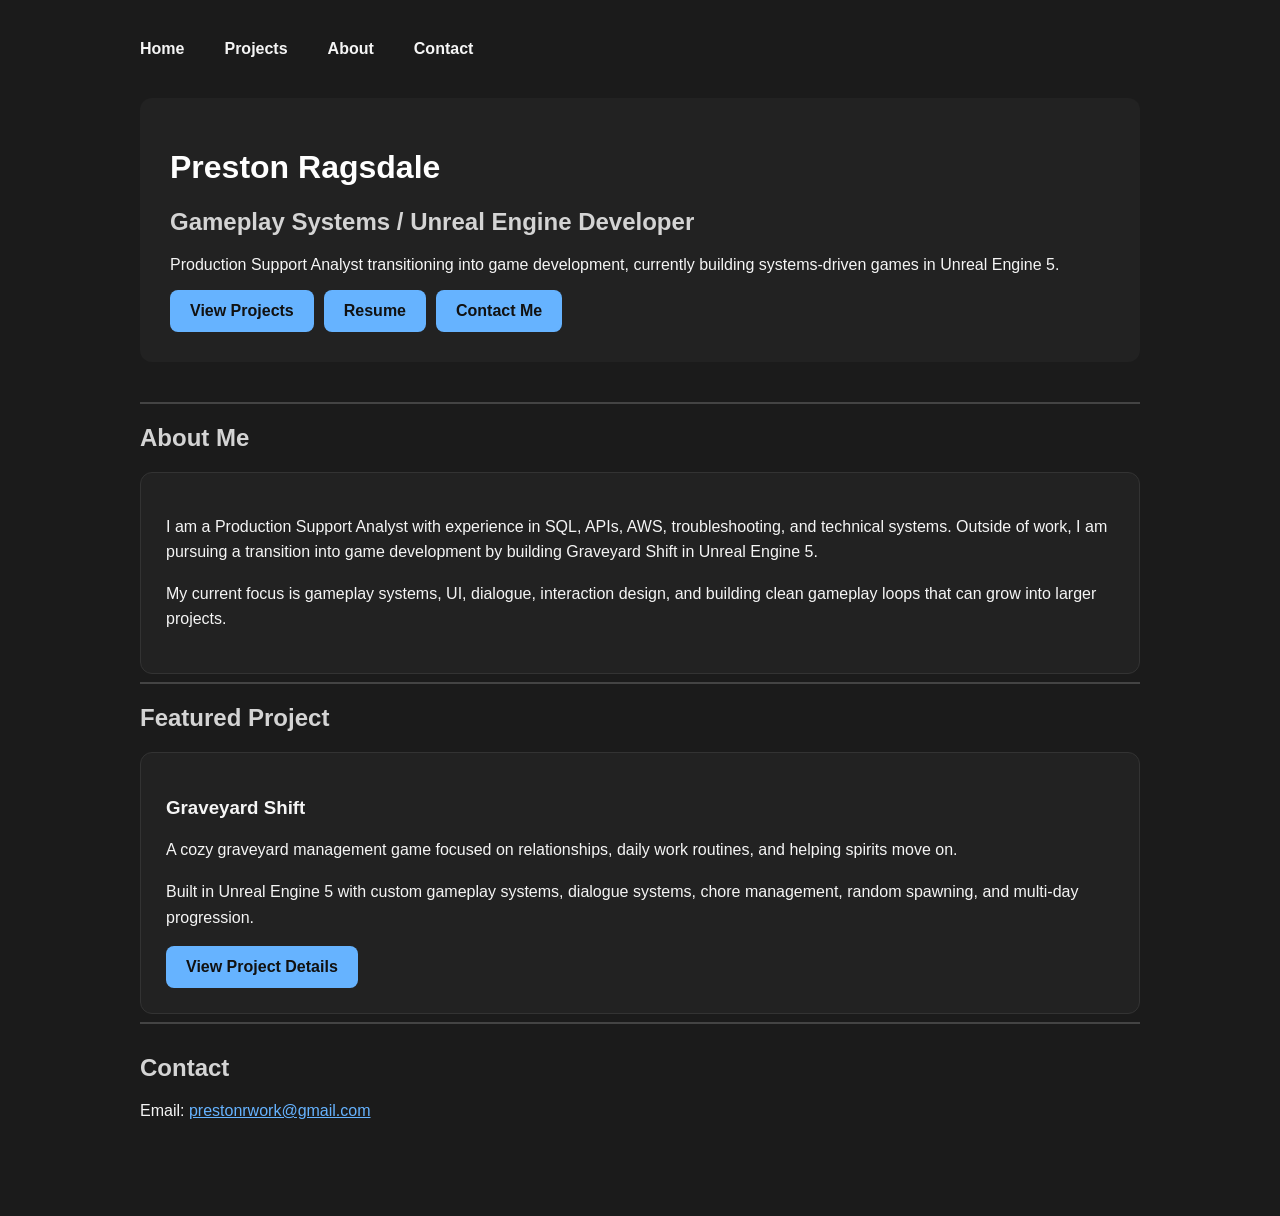
==== index.html @ e0012e04 "Update index.html" ====
<!DOCTYPE html>
<html>
<head>
    <title>Preston Ragsdale - Portfolio</title>
    <link rel="stylesheet" href="style.css">
</head>
<body>

<nav>
    <a href="index.html">Home</a>
    <a href="#project">Projects</a>
    <a href="#about">About</a>
    <a href="#contact">Contact</a>
</nav>

<div class="hero">
    <h1>Preston Ragsdale</h1>

    <h2>Gameplay Systems / Unreal Engine Developer</h2>

    <p>
        Production Support Analyst transitioning into game development,
        currently building systems-driven games in Unreal Engine 5.
    </p>

    <div class="buttons">
        <a class="button" href="#project">View Projects</a>
        <a class="button" href="#">Resume</a>
        <a class="button" href="#contact">Contact Me</a>
    </div>
</div>

<hr>

<h2 id="about">About Me</h2>

<div class="project-card">
    <p>
        I am a Production Support Analyst with experience in SQL, APIs, AWS,
        troubleshooting, and technical systems. Outside of work, I am pursuing
        a transition into game development by building Graveyard Shift in
        Unreal Engine 5.
    </p>

    <p>
        My current focus is gameplay systems, UI, dialogue, interaction design,
        and building clean gameplay loops that can grow into larger projects.
    </p>
</div>

<hr>

<h2 id="project">Featured Project</h2>

<div class="project-card">
<h3>Graveyard Shift</h3>

<p>
A cozy graveyard management game focused on relationships,
daily work routines, and helping spirits move on.
</p>

<p>
Built in Unreal Engine 5 with custom gameplay systems,
dialogue systems, chore management, random spawning,
and multi-day progression.
</p>

<a class="button" href="graveyard-shift.html">
    View Project Details
</a>
</div>

<hr>

<footer id="contact">
    <h2>Contact</h2>
    <p>Email: <a href="mailto:prestonrwork@gmail.com">prestonrwork@gmail.com</a></p>
</footer>

</body>
</html>
---- style.css ----
body {
    background-color: #1b1b1b;
    color: #f5f5f5;
    font-family: Arial, sans-serif;
    max-width: 1000px;
    margin: auto;
    padding: 40px;
}

h1 {
    color: #ffffff;
}

h2 {
    color: #d4d4d4;
}

hr {
    border: 1px solid #444;
}

a {
    color: #66b3ff;
}

nav {
    display: flex;
    gap: 40px;
    margin-bottom: 40px;
    align-items: center;
}

nav a {
    text-decoration: none;
    color: #f5f5f5;
    font-weight: bold;
    transition: 0.2s;
}

nav a:hover {
    color: #66b3ff;
}

.buttons {
    display: flex;
    gap: 10px;
    flex-wrap: wrap;
}

.button {
    display: inline-block;
    background-color: #66b3ff;
    color: #111;
    padding: 12px 20px;
    border-radius: 8px;
    text-decoration: none;
    font-weight: bold;
    transition: 0.2s;
}

.button:hover {
    transform: translateY(-2px);
}

.hero {
    background-color: #222;
    padding: 30px;
    border-radius: 12px;
    margin-bottom: 40px;
}

.project-card {
    background-color: #222;
    padding: 25px;
    border-radius: 12px;
    margin-top: 20px;
    border: 1px solid #333;
}

.project-card p {
    line-height: 1.6;
}

footer {
    margin-top: 30px;
    padding-bottom: 40px;
}

footer a {
    color: #66b3ff;
}
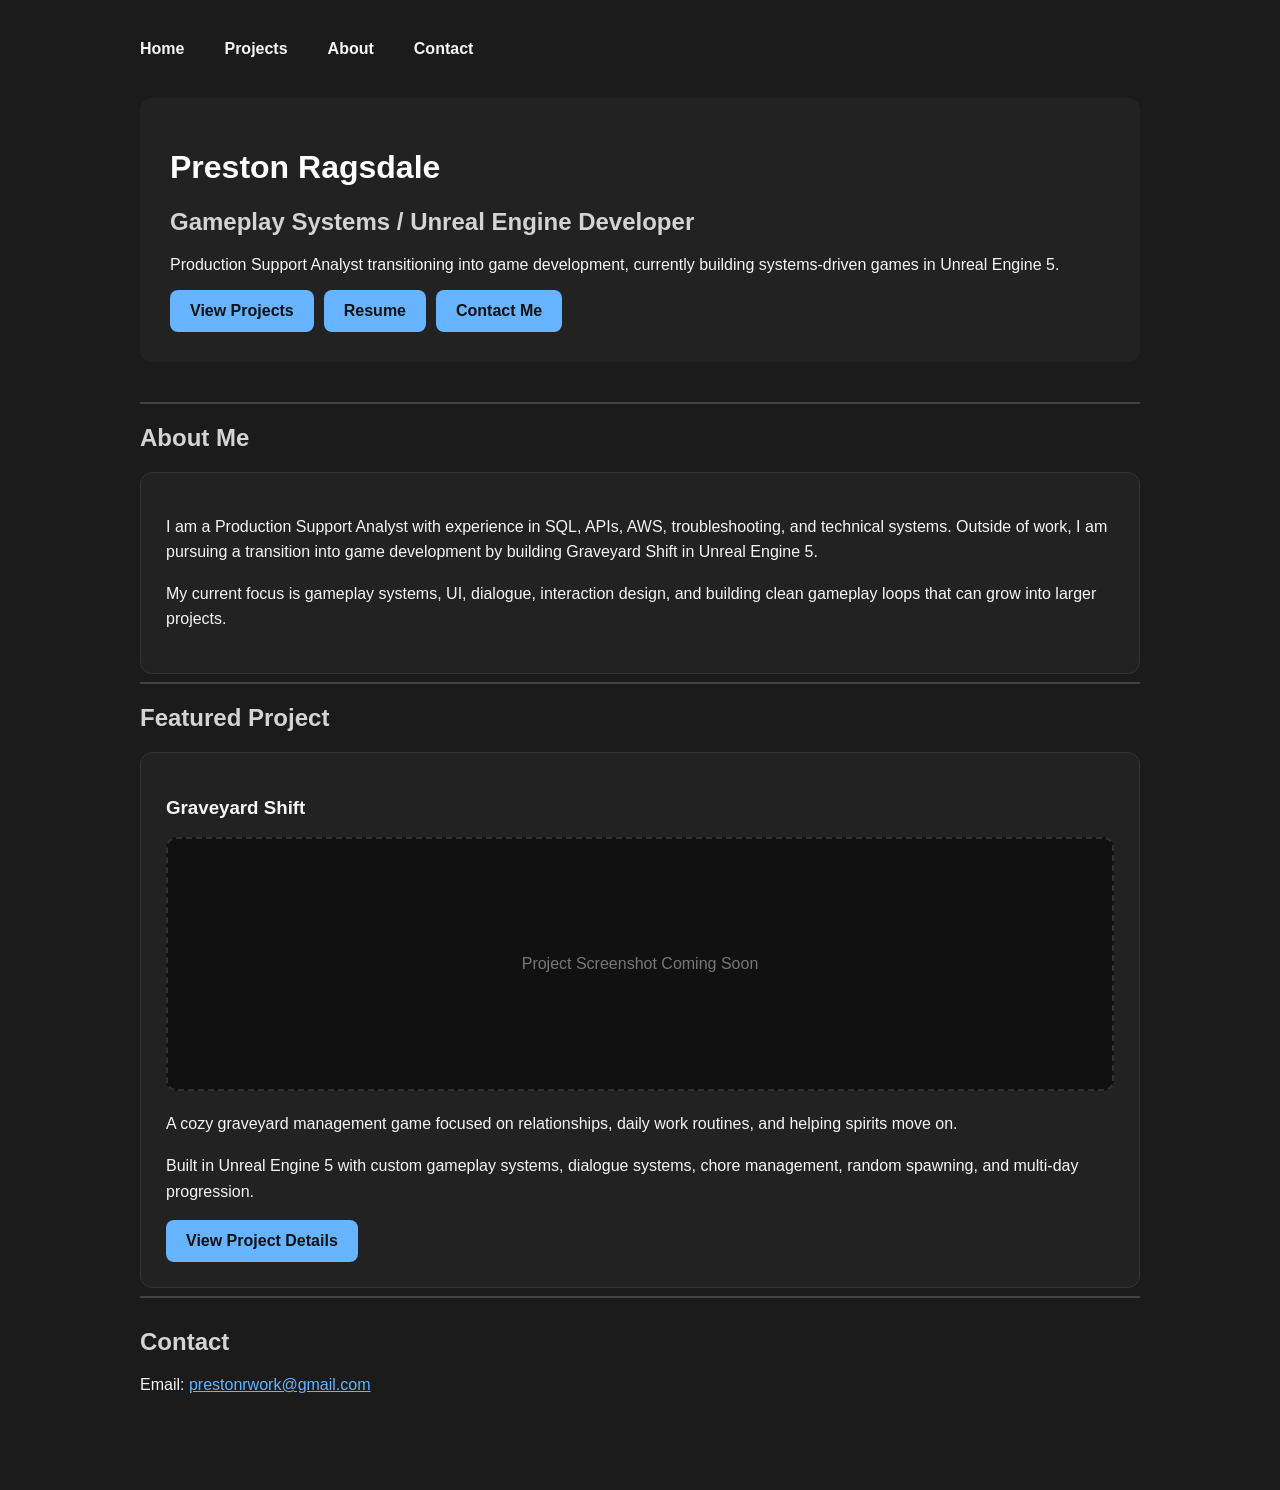
==== commit 8acef0ac: "Update index.html" ====
--- a/index.html
+++ b/index.html
@@ -55,6 +55,10 @@
 <div class="project-card">
 <h3>Graveyard Shift</h3>
 
+<div class="project-image">
+    Project Screenshot Coming Soon
+</div>
+
 <p>
 A cozy graveyard management game focused on relationships,
 daily work routines, and helping spirits move on.
--- a/style.css
+++ b/style.css
@@ -89,3 +89,17 @@
 footer a {
     color: #66b3ff;
 }
+
+.project-image {
+    height: 250px;
+    background: #111;
+    border: 2px dashed #333;
+    border-radius: 10px;
+
+    display: flex;
+    justify-content: center;
+    align-items: center;
+
+    margin-bottom: 20px;
+    color: #777;
+}
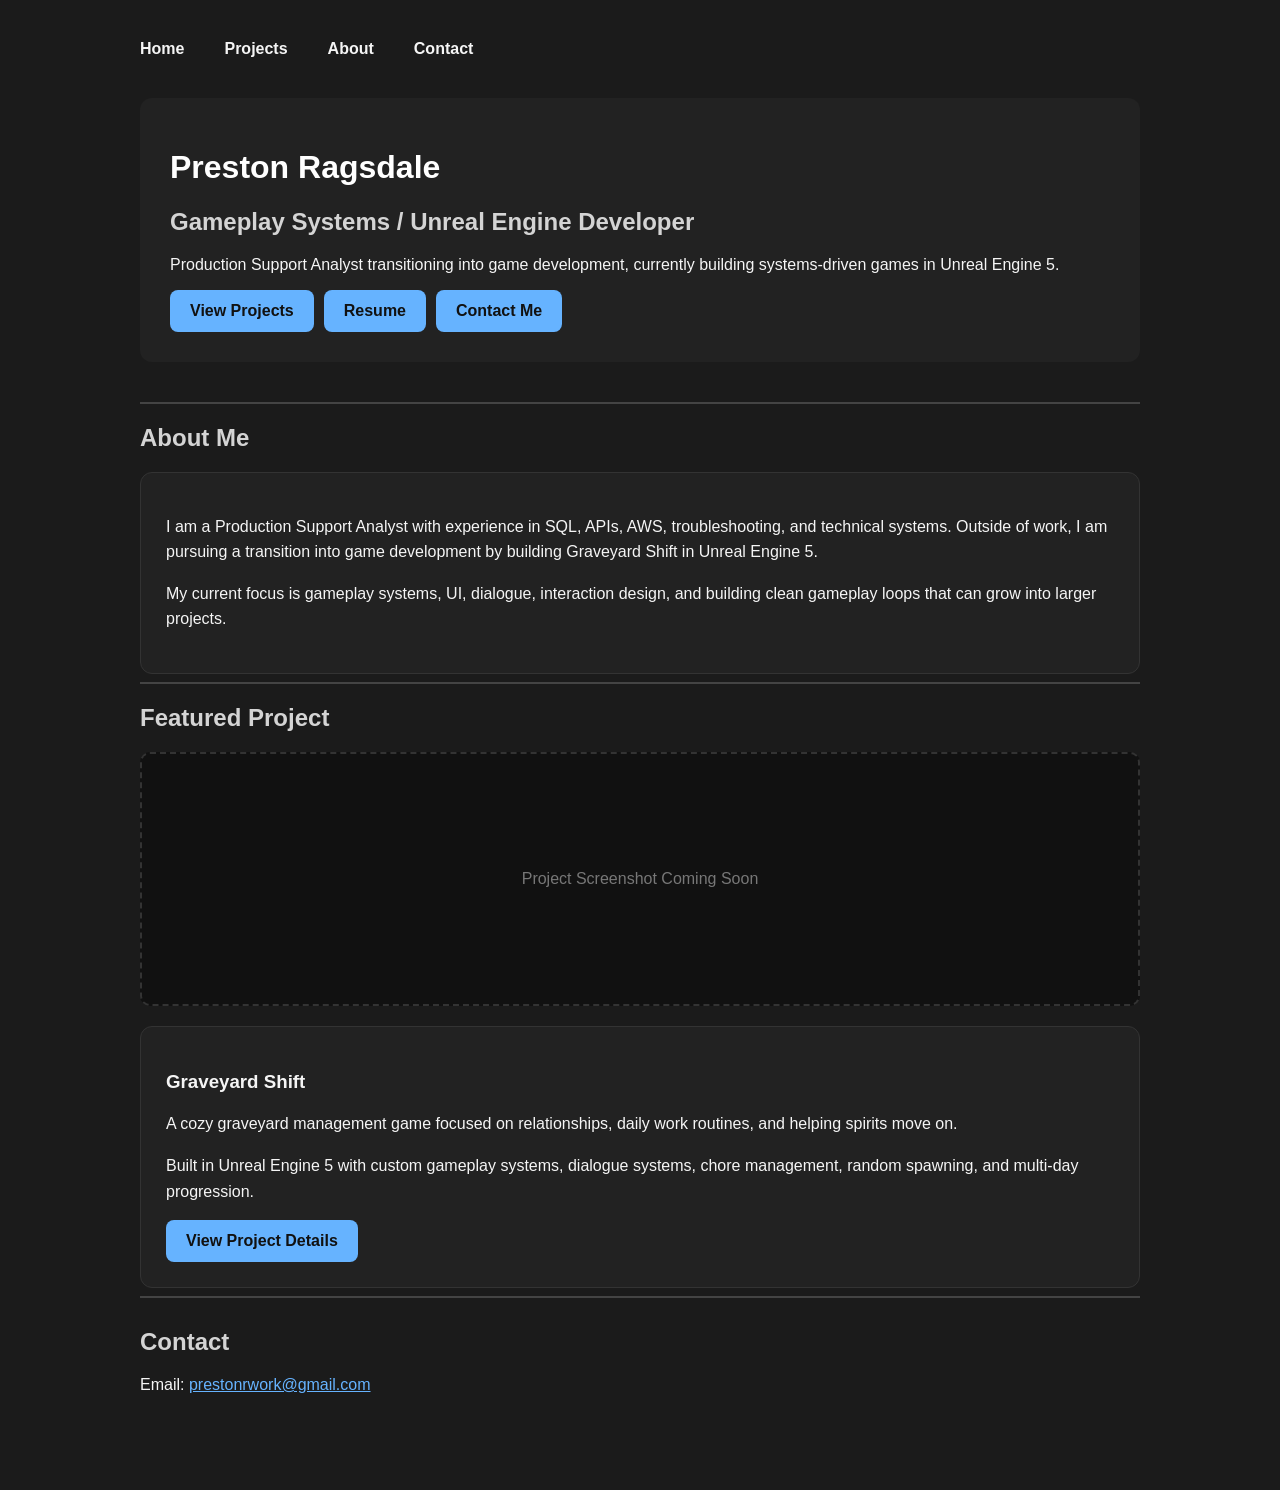
==== commit 98aeeafa: "Update index.html" ====
--- a/index.html
+++ b/index.html
@@ -52,12 +52,12 @@
 
 <h2 id="project">Featured Project</h2>
 
-<div class="project-card">
-<h3>Graveyard Shift</h3>
-
 <div class="project-image">
     Project Screenshot Coming Soon
 </div>
+    
+<div class="project-card">
+<h3>Graveyard Shift</h3>
 
 <p>
 A cozy graveyard management game focused on relationships,
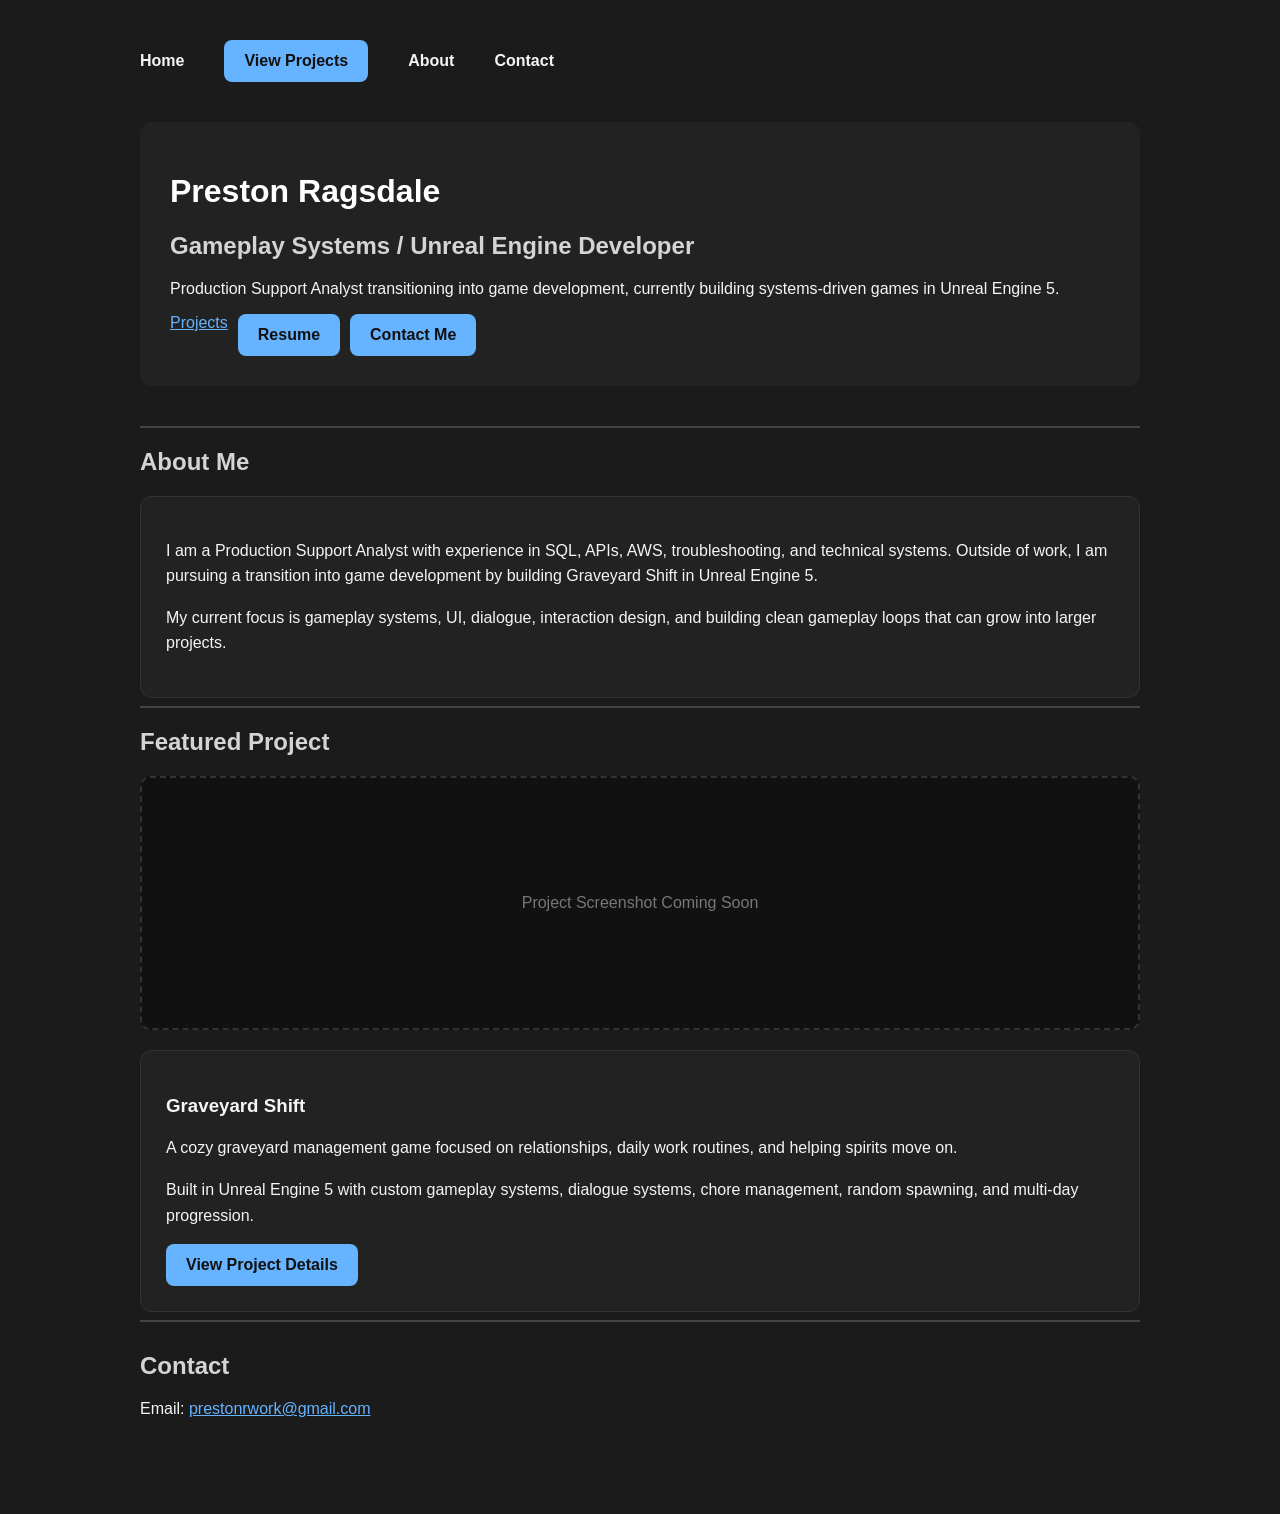
==== commit 4b683c29: "Update index.html" ====
--- a/index.html
+++ b/index.html
@@ -8,7 +8,7 @@
 
 <nav>
     <a href="index.html">Home</a>
-    <a href="#project">Projects</a>
+    <a class="button" href="projects.html">View Projects</a>
     <a href="#about">About</a>
     <a href="#contact">Contact</a>
 </nav>
@@ -24,8 +24,8 @@
     </p>
 
     <div class="buttons">
-        <a class="button" href="#project">View Projects</a>
-        <a class="button" href="#">Resume</a>
+        <a href="projects.html">Projects</a>
+        <a class="button" href="resume.pdf" target="_blank">Resume</a>
         <a class="button" href="#contact">Contact Me</a>
     </div>
 </div>
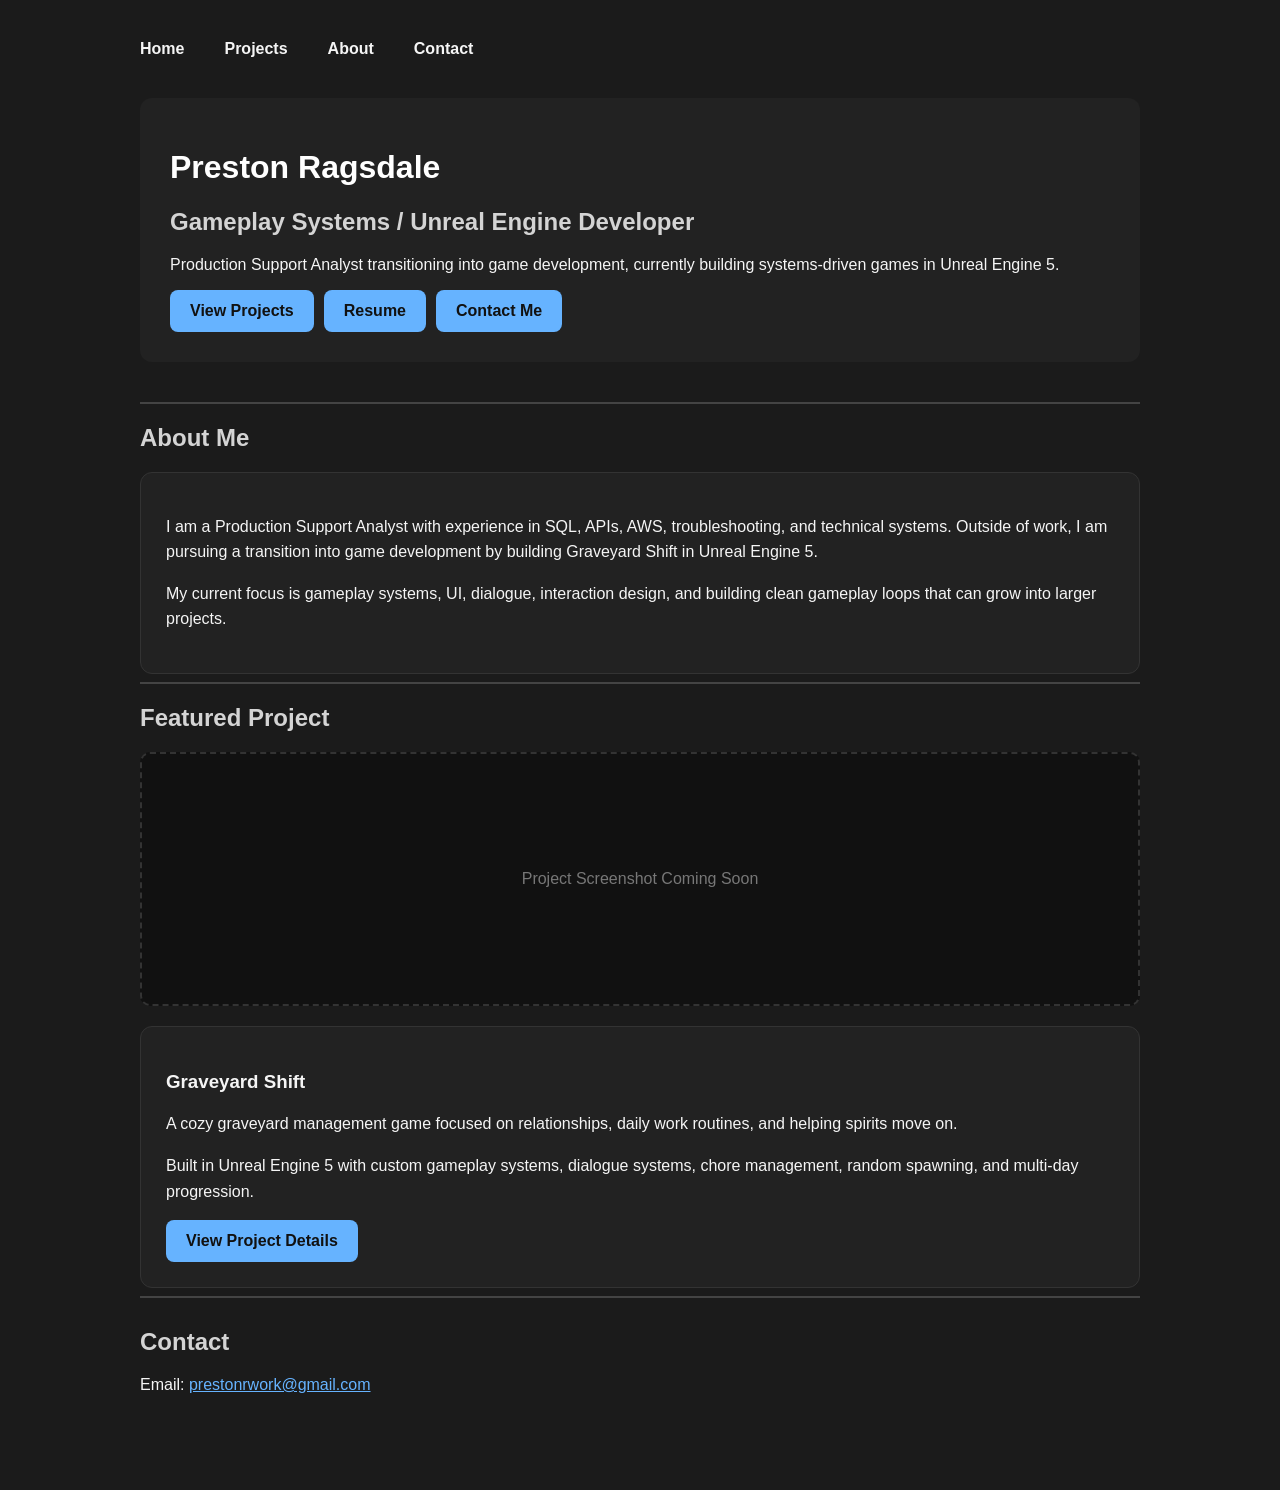
==== commit ec0cfb59: "Update index.html" ====
--- a/index.html
+++ b/index.html
@@ -8,7 +8,7 @@
 
 <nav>
     <a href="index.html">Home</a>
-    <a class="button" href="projects.html">View Projects</a>
+    <a href="projects.html">Projects</a>
     <a href="#about">About</a>
     <a href="#contact">Contact</a>
 </nav>
@@ -24,7 +24,7 @@
     </p>
 
     <div class="buttons">
-        <a href="projects.html">Projects</a>
+        <a class="button" href="projects.html">View Projects</a>
         <a class="button" href="resume.pdf" target="_blank">Resume</a>
         <a class="button" href="#contact">Contact Me</a>
     </div>
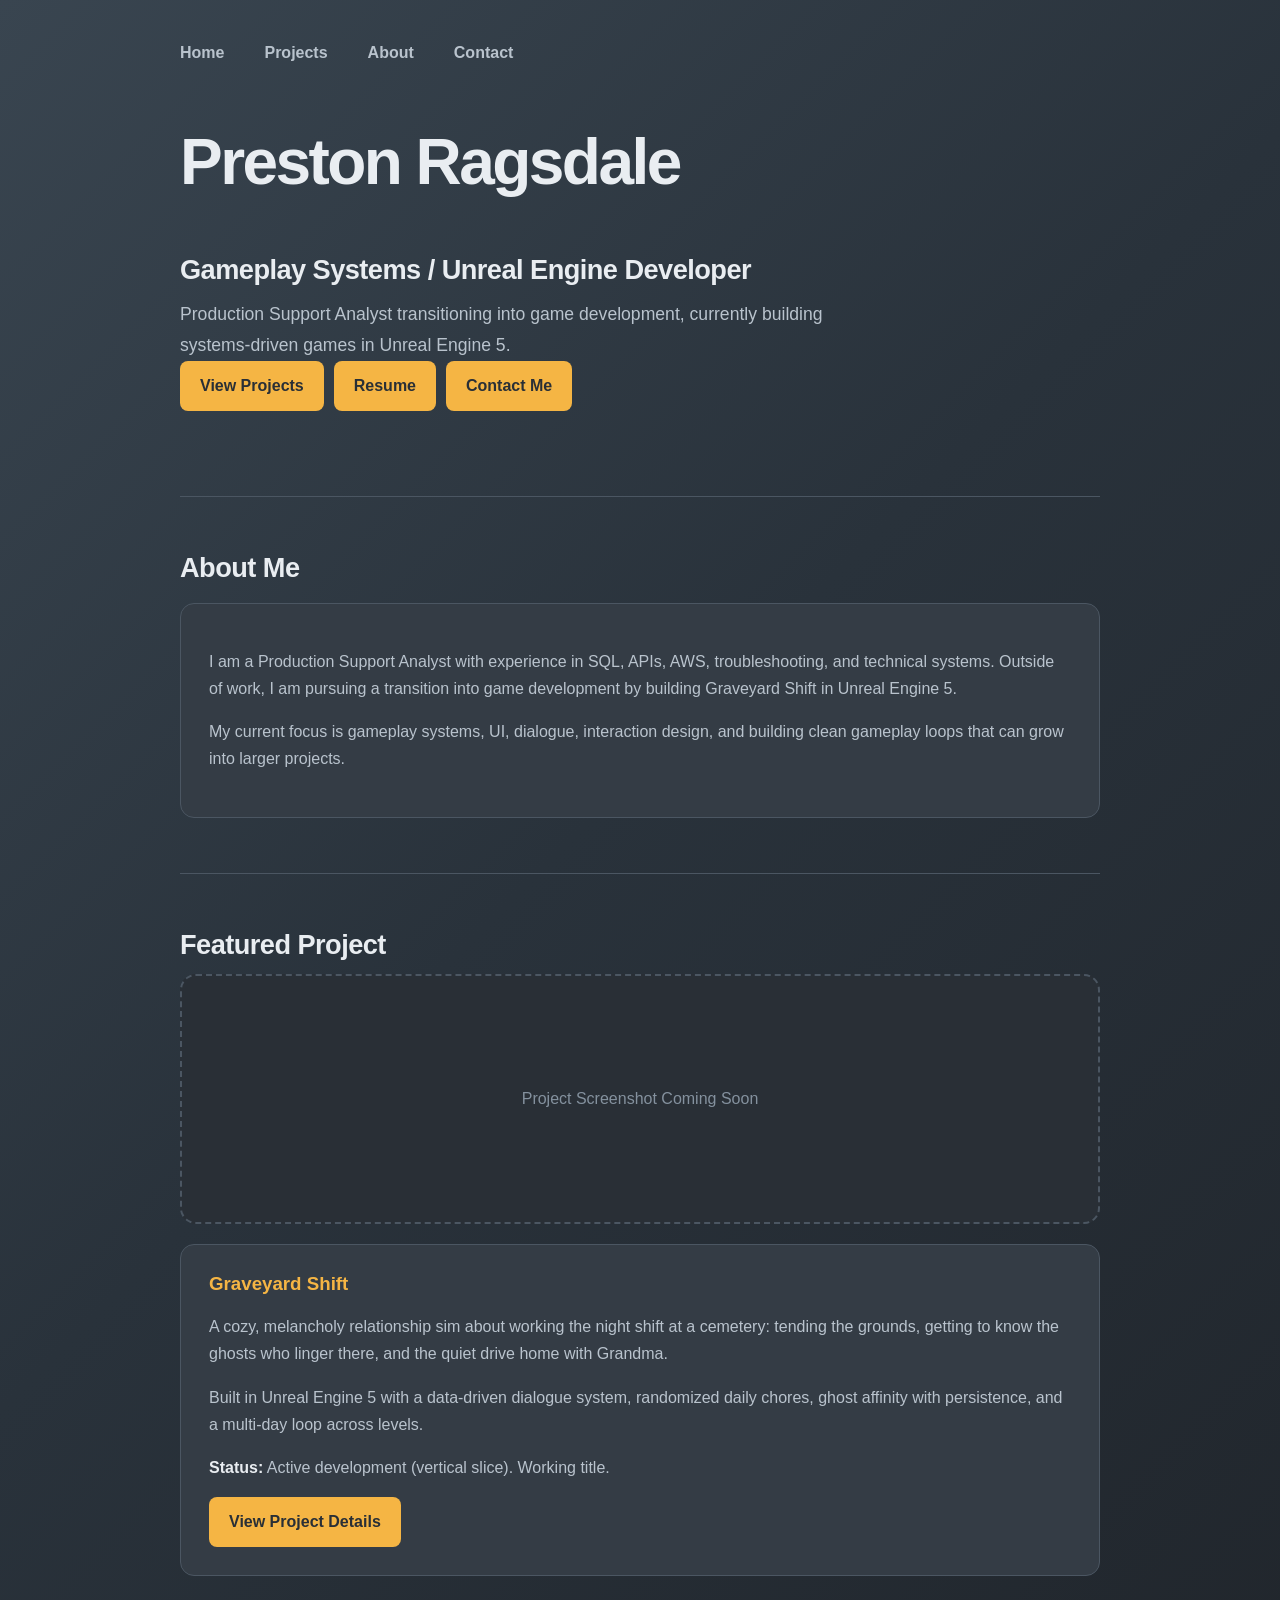
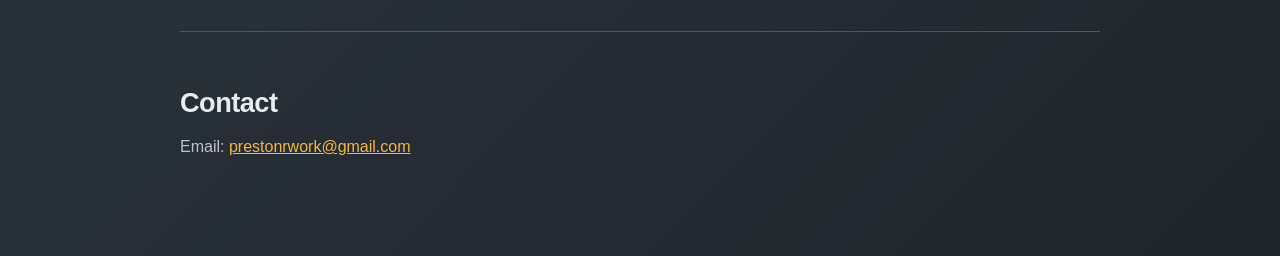
==== commit d838dffe: "Add files via upload" ====
--- a/index.html
+++ b/index.html
@@ -60,15 +60,18 @@
 <h3>Graveyard Shift</h3>
 
 <p>
-A cozy graveyard management game focused on relationships,
-daily work routines, and helping spirits move on.
+A cozy, melancholy relationship sim about working the night shift
+at a cemetery: tending the grounds, getting to know the ghosts
+who linger there, and the quiet drive home with Grandma.
 </p>
 
 <p>
-Built in Unreal Engine 5 with custom gameplay systems,
-dialogue systems, chore management, random spawning,
-and multi-day progression.
+Built in Unreal Engine 5 with a data-driven dialogue system,
+randomized daily chores, ghost affinity with persistence,
+and a multi-day loop across levels.
 </p>
+
+<p><strong>Status:</strong> Active development (vertical slice). Working title.</p>
 
 <a class="button" href="graveyard-shift.html">
     View Project Details
--- a/style.css
+++ b/style.css
@@ -1,85 +1,318 @@
+/* =========================================================
+   Graveyard Shift Portfolio
+   Global Theme
+   ========================================================= */
+
+:root {
+    --background: #20252B;
+
+    --surface: #343C45;
+    --surface-dark: #292F36;
+    --surface-hover: #414B56;
+
+    --text-primary: #E9EDF1;
+    --text-secondary: #B9C3CD;
+    --text-muted: #84919E;
+
+    --accent: #F5B544;
+    --accent-hover: #FFCA68;
+    --accent-soft: rgba(245, 181, 68, 0.12);
+
+    --border: #4B5662;
+
+    --radius-small: 8px;
+    --radius-medium: 12px;
+    --radius-large: 16px;
+
+    --transition-fast: 0.2s ease;
+}
+
+* {
+    box-sizing: border-box;
+}
+
+
+/* =========================================================
+   Base Page Styles
+   ========================================================= */
+
+html {
+    scroll-behavior: smooth;
+}
+
 body {
-    background-color: #1b1b1b;
-    color: #f5f5f5;
-    font-family: Arial, sans-serif;
     max-width: 1000px;
-    margin: auto;
+    margin: 0 auto;
     padding: 40px;
+
+    background: linear-gradient(
+    135deg,
+    #394550 0%,
+    #29323B 45%,
+    #20252B 100%
+);
+   
+    color: var(--text-primary);
+
+    font-family: Arial, Helvetica, sans-serif;
+    line-height: 1.6;
+}
+
+p,
+li {
+    color: var(--text-secondary);
+}
+
+strong {
+    color: var(--text-primary);
+}
+
+a {
+    color: var(--accent);
+}
+
+hr {
+    height: 1px;
+    margin: 55px 0;
+
+    border: 0;
+    background-color: var(--border);
+}
+
+
+/* =========================================================
+   Typography
+   ========================================================= */
+
+h1,
+h2,
+h3 {
+    line-height: 1.15;
 }
 
 h1 {
-    color: #ffffff;
+    margin: 0 0 20px;
+
+    color: var(--text-primary);
+
+    font-size: clamp(2.8rem, 6vw, 4rem);
+    letter-spacing: -0.04em;
 }
 
 h2 {
-    color: #d4d4d4;
-}
-
-hr {
-    border: 1px solid #444;
-}
-
-a {
-    color: #66b3ff;
-}
+    margin: 55px 0 14px;
+
+    color: var(--text-primary);
+
+    font-size: 1.7rem;
+    letter-spacing: -0.02em;
+}
+
+h3 {
+    margin-top: 0;
+
+    color: var(--accent);
+}
+
+
+/* =========================================================
+   Navigation
+   ========================================================= */
 
 nav {
     display: flex;
+    align-items: center;
     gap: 40px;
+
     margin-bottom: 40px;
-    align-items: center;
 }
 
 nav a {
+    color: var(--text-secondary);
+
+    font-weight: 700;
     text-decoration: none;
-    color: #f5f5f5;
-    font-weight: bold;
-    transition: 0.2s;
-}
-
-nav a:hover {
-    color: #66b3ff;
-}
+
+    transition: color var(--transition-fast);
+}
+
+nav a:hover,
+nav a:focus-visible {
+    color: var(--accent-hover);
+}
+
+
+/* =========================================================
+   Buttons
+   ========================================================= */
 
 .buttons {
     display: flex;
+    flex-wrap: wrap;
     gap: 10px;
-    flex-wrap: wrap;
 }
 
 .button {
     display: inline-block;
-    background-color: #66b3ff;
-    color: #111;
+
     padding: 12px 20px;
-    border-radius: 8px;
+
+    border-radius: var(--radius-small);
+    background-color: var(--accent);
+    color: var(--surface-dark);
+
+    font-weight: 700;
     text-decoration: none;
-    font-weight: bold;
-    transition: 0.2s;
-}
-
-.button:hover {
+
+    transition:
+        transform var(--transition-fast),
+        background-color var(--transition-fast);
+}
+
+.button:hover,
+.button:focus-visible {
     transform: translateY(-2px);
-}
+    background-color: var(--accent-hover);
+}
+
+
+/* =========================================================
+   Hero
+   ========================================================= */
 
 .hero {
-    background-color: #222;
-    padding: 30px;
-    border-radius: 12px;
+    max-width: 760px;
     margin-bottom: 40px;
-}
+    padding: 20px 0 30px;
+}
+
+.hero p {
+    max-width: 680px;
+    margin: 0;
+
+    font-size: 1.1rem;
+    line-height: 1.75;
+}
+
+
+/* =========================================================
+   Project Banner
+   ========================================================= */
+
+.project-image {
+    display: flex;
+    align-items: center;
+    justify-content: center;
+
+    height: 250px;
+    margin-bottom: 20px;
+
+    border: 2px dashed var(--border);
+    border-radius: var(--radius-large);
+
+    background-color: var(--surface-dark);
+    color: var(--text-muted);
+}
+
+
+/* =========================================================
+   General Project Cards
+   ========================================================= */
 
 .project-card {
-    background-color: #222;
-    padding: 25px;
-    border-radius: 12px;
     margin-top: 20px;
-    border: 1px solid #333;
+    padding: 28px;
+
+    border: 1px solid var(--border);
+    border-radius: 14px;
+
+    background-color: var(--surface);
 }
 
 .project-card p {
-    line-height: 1.6;
-}
+    line-height: 1.7;
+}
+
+.project-card ul {
+    margin: 0;
+    padding-left: 22px;
+}
+
+.project-card li {
+    margin-bottom: 10px;
+}
+
+.project-card li:last-child {
+    margin-bottom: 0;
+}
+
+
+/* =========================================================
+   Gameplay Loop Cards
+   ========================================================= */
+
+.loop-card {
+    margin-bottom: 15px;
+    padding: 22px;
+
+    border: 1px solid var(--border);
+    border-radius: var(--radius-medium);
+
+    background-color: var(--surface-dark);
+
+    transition:
+        transform var(--transition-fast),
+        background-color var(--transition-fast);
+}
+
+.loop-card:hover {
+    transform: translateY(-2px);
+    background-color: var(--surface-hover);
+}
+
+.loop-card h3 {
+    margin-bottom: 10px;
+}
+
+.loop-card p {
+    margin: 0;
+}
+
+
+/* =========================================================
+   Legacy Gameplay Loop Layout
+   Retained for other pages that may still use these classes
+   ========================================================= */
+
+.loop-steps {
+    display: flex;
+    flex-direction: column;
+    align-items: center;
+    gap: 10px;
+}
+
+.loop-step {
+    width: 80%;
+    padding: 12px 20px;
+
+    border: 1px solid var(--border);
+    border-radius: var(--radius-small);
+
+    background-color: var(--surface-dark);
+
+    font-weight: 700;
+    text-align: center;
+}
+
+.loop-arrow {
+    color: var(--accent);
+    font-size: 24px;
+}
+
+
+/* =========================================================
+   Footer
+   ========================================================= */
 
 footer {
     margin-top: 30px;
@@ -87,19 +320,47 @@
 }
 
 footer a {
-    color: #66b3ff;
-}
-
-.project-image {
-    height: 250px;
-    background: #111;
-    border: 2px dashed #333;
-    border-radius: 10px;
-
-    display: flex;
-    justify-content: center;
-    align-items: center;
-
-    margin-bottom: 20px;
-    color: #777;
-}
+    color: var(--accent);
+}
+
+
+/* =========================================================
+   Responsive Layout
+   ========================================================= */
+
+@media (max-width: 700px) {
+    body {
+        padding: 22px;
+    }
+
+    nav {
+        flex-wrap: wrap;
+        gap: 18px;
+
+        margin-bottom: 28px;
+    }
+
+    .hero {
+        padding: 16px 0 24px;
+    }
+
+    .project-card {
+        padding: 22px;
+    }
+
+    .project-image {
+        height: 190px;
+    }
+
+    .loop-step {
+        width: 100%;
+    }
+
+    h2 {
+        margin-top: 40px;
+    }
+
+    hr {
+        margin: 40px 0;
+    }
+}
